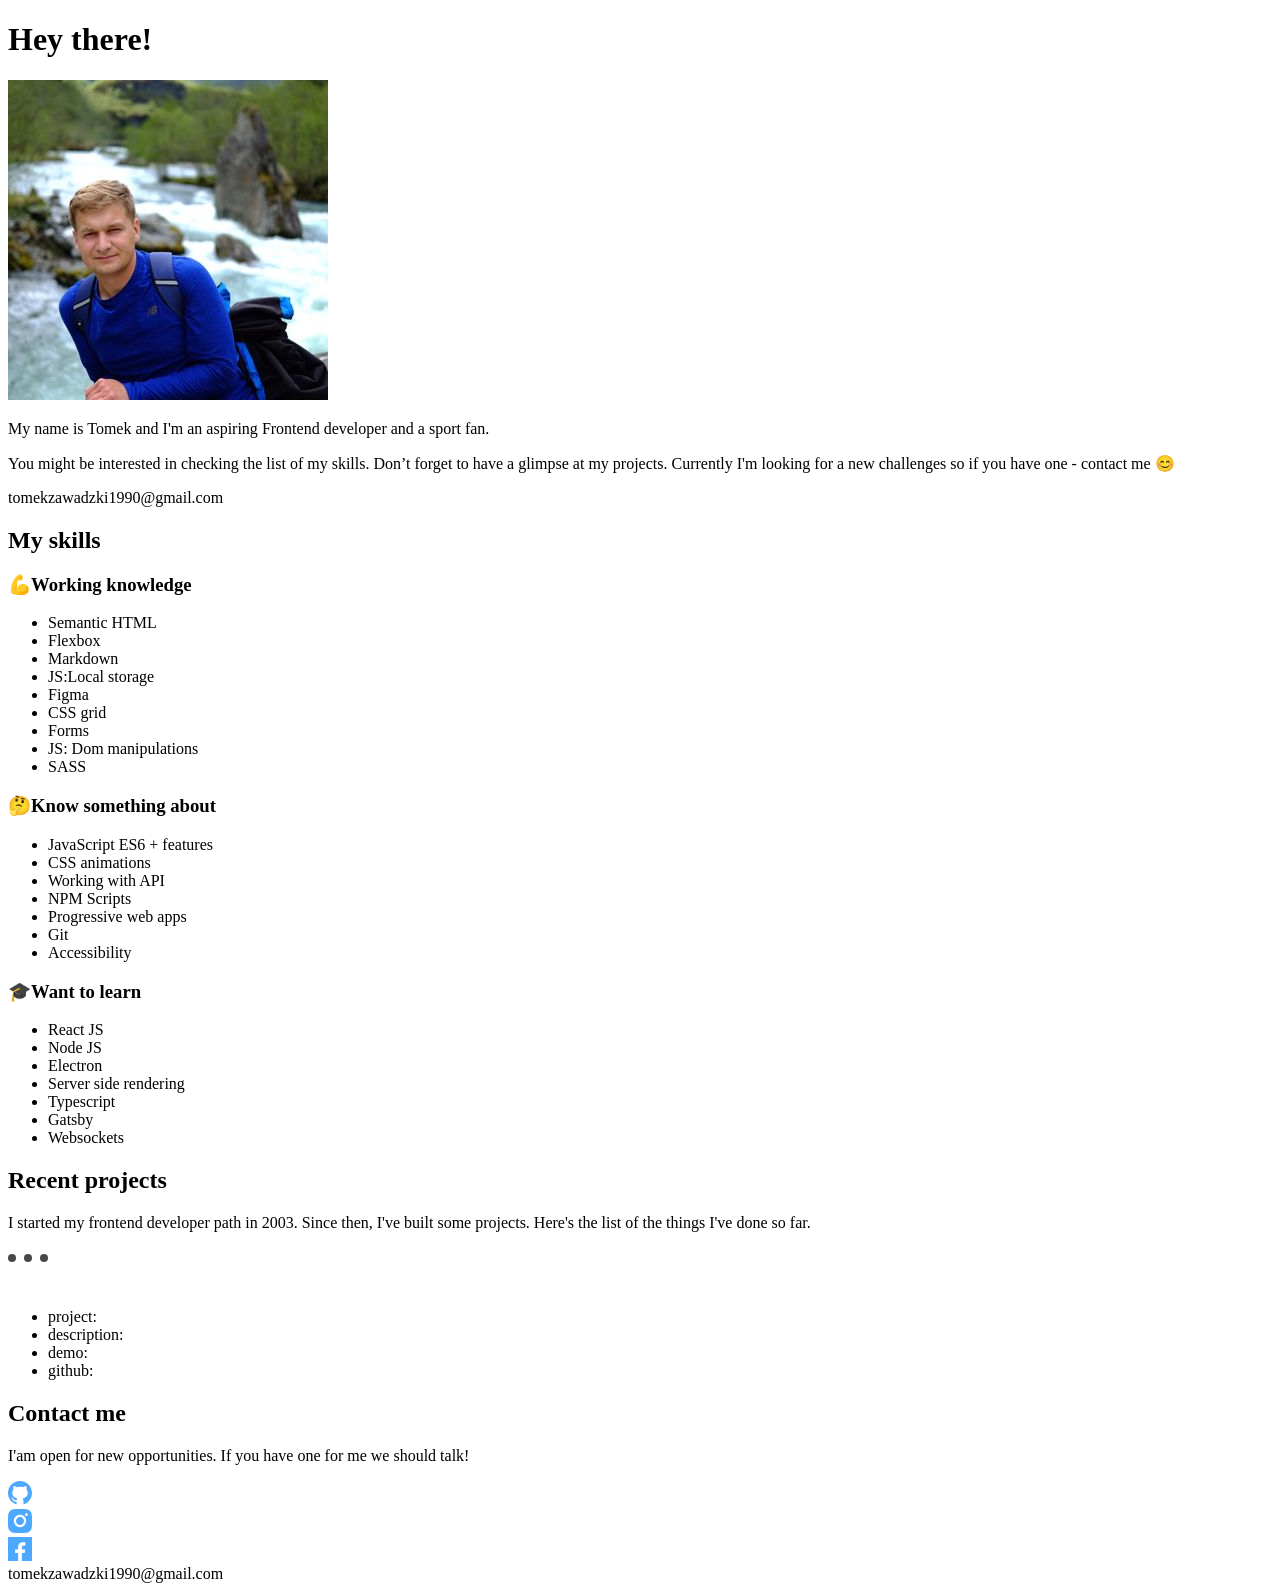
==== src/pages/index.html @ a229e6a1 "refill section with opengraf" ====
<!DOCTYPE html>
<html lang="en">
  <head>
    <meta charset="UTF-8" />
    <meta name="viewport" content="width=device-width, initial-scale=1.0" />
    <title>Portfolio</title>
    <meta name="description" content="Your project description" />
    <!-- Title -->
    <meta property="og:title" content="My portfolio" />
    <!-- OPTIONAL description. 2-4 sentences. -->
    <meta property="og:description" content="Website with my projects" />
    <!-- full url with http(s) ie. https://maciejkorsan.github.io/my-repo/ -->
    <meta property="og:url" content="https:tomek-zawadzki.github.io" />
    <!-- full url to the image with http(s) ie. https://maciejkorsan.github.io/my-repo/assets/img/fb.png. Facebook suggests at least 1200 x 630. -->
    <meta
      property="og:image"
      content="https://maciejkorsan.com/wtf-gulp-starter/assets/img/cover.png"
    />

    <!-- uncomment the line below to enable PWA  -->
    <!-- <link rel="manifest" href="manifest.json" /> -->

    <link
      rel="apple-touch-icon"
      sizes="180x180"
      href="pwa/apple-icon-180.png"
    />
    <link
      rel="apple-touch-icon"
      sizes="167x167"
      href="pwa/apple-icon-167.png"
    />
    <link
      rel="apple-touch-icon"
      sizes="152x152"
      href="pwa/apple-icon-152.png"
    />
    <link
      rel="apple-touch-icon"
      sizes="120x120"
      href="pwa/apple-icon-120.png"
    />

    <meta name="apple-mobile-web-app-capable" content="yes" />

    <link
      rel="apple-touch-startup-image"
      href="pwa/apple-splash-2048-2732.png"
      media="(device-width: 1024px) and (device-height: 1366px) and (-webkit-device-pixel-ratio: 2) and (orientation: portrait)"
    />
    <link
      rel="apple-touch-startup-image"
      href="pwa/apple-splash-2732-2048.png"
      media="(device-width: 1024px) and (device-height: 1366px) and (-webkit-device-pixel-ratio: 2) and (orientation: landscape)"
    />
    <link
      rel="apple-touch-startup-image"
      href="pwa/apple-splash-1668-2388.png"
      media="(device-width: 834px) and (device-height: 1194px) and (-webkit-device-pixel-ratio: 2) and (orientation: portrait)"
    />
    <link
      rel="apple-touch-startup-image"
      href="pwa/apple-splash-2388-1668.png"
      media="(device-width: 834px) and (device-height: 1194px) and (-webkit-device-pixel-ratio: 2) and (orientation: landscape)"
    />
    <link
      rel="apple-touch-startup-image"
      href="pwa/apple-splash-1668-2224.png"
      media="(device-width: 834px) and (device-height: 1112px) and (-webkit-device-pixel-ratio: 2) and (orientation: portrait)"
    />
    <link
      rel="apple-touch-startup-image"
      href="pwa/apple-splash-2224-1668.png"
      media="(device-width: 834px) and (device-height: 1112px) and (-webkit-device-pixel-ratio: 2) and (orientation: landscape)"
    />
    <link
      rel="apple-touch-startup-image"
      href="pwa/apple-splash-1536-2048.png"
      media="(device-width: 768px) and (device-height: 1024px) and (-webkit-device-pixel-ratio: 2) and (orientation: portrait)"
    />
    <link
      rel="apple-touch-startup-image"
      href="pwa/apple-splash-2048-1536.png"
      media="(device-width: 768px) and (device-height: 1024px) and (-webkit-device-pixel-ratio: 2) and (orientation: landscape)"
    />
    <link
      rel="apple-touch-startup-image"
      href="pwa/apple-splash-1242-2688.png"
      media="(device-width: 414px) and (device-height: 896px) and (-webkit-device-pixel-ratio: 3) and (orientation: portrait)"
    />
    <link
      rel="apple-touch-startup-image"
      href="pwa/apple-splash-2688-1242.png"
      media="(device-width: 414px) and (device-height: 896px) and (-webkit-device-pixel-ratio: 3) and (orientation: landscape)"
    />
    <link
      rel="apple-touch-startup-image"
      href="pwa/apple-splash-1125-2436.png"
      media="(device-width: 375px) and (device-height: 812px) and (-webkit-device-pixel-ratio: 3) and (orientation: portrait)"
    />
    <link
      rel="apple-touch-startup-image"
      href="pwa/apple-splash-2436-1125.png"
      media="(device-width: 375px) and (device-height: 812px) and (-webkit-device-pixel-ratio: 3) and (orientation: landscape)"
    />
    <link
      rel="apple-touch-startup-image"
      href="pwa/apple-splash-828-1792.png"
      media="(device-width: 414px) and (device-height: 896px) and (-webkit-device-pixel-ratio: 2) and (orientation: portrait)"
    />
    <link
      rel="apple-touch-startup-image"
      href="pwa/apple-splash-1792-828.png"
      media="(device-width: 414px) and (device-height: 896px) and (-webkit-device-pixel-ratio: 2) and (orientation: landscape)"
    />
    <link
      rel="apple-touch-startup-image"
      href="pwa/apple-splash-1242-2208.png"
      media="(device-width: 414px) and (device-height: 736px) and (-webkit-device-pixel-ratio: 3) and (orientation: portrait)"
    />
    <link
      rel="apple-touch-startup-image"
      href="pwa/apple-splash-2208-1242.png"
      media="(device-width: 414px) and (device-height: 736px) and (-webkit-device-pixel-ratio: 3) and (orientation: landscape)"
    />
    <link
      rel="apple-touch-startup-image"
      href="pwa/apple-splash-750-1334.png"
      media="(device-width: 375px) and (device-height: 667px) and (-webkit-device-pixel-ratio: 2) and (orientation: portrait)"
    />
    <link
      rel="apple-touch-startup-image"
      href="pwa/apple-splash-1334-750.png"
      media="(device-width: 375px) and (device-height: 667px) and (-webkit-device-pixel-ratio: 2) and (orientation: landscape)"
    />
    <link
      rel="apple-touch-startup-image"
      href="pwa/apple-splash-640-1136.png"
      media="(device-width: 320px) and (device-height: 568px) and (-webkit-device-pixel-ratio: 2) and (orientation: portrait)"
    />
    <link
      rel="apple-touch-startup-image"
      href="pwa/apple-splash-1136-640.png"
      media="(device-width: 320px) and (device-height: 568px) and (-webkit-device-pixel-ratio: 2) and (orientation: landscape)"
    />
  </head>
  <body>
    <header class="header">
      <h1 class="header__greet">
        Hey there! <span class="header__greet--hand"></span>
      </h1>
      <img class="header__photo" src="/src/assets/img/tomek.jpeg" alt="Tomasz Zawadzki - moje zdjęcie">
      <div class="div-header">
        <p class="header__description">
          My name is Tomek and I'm an aspiring
          <span class="header__description--span">Frontend developer</span> and a sport fan.
        </p>
        <p class="header__info">
          You might be interested in checking the list of <span class="header__info--span">my skills.</span> Don’t
          forget to have a glimpse at <span class="header__info--span">my projects.</span> Currently I'm looking for a
          new challenges so if you have one - <span class="header__info--span"`>contact me</span> 😊
        </p>
      </div>
      <mailto class="header__mail">tomekzawadzki1990@gmail.com</mailto>
    </header>
    <main>
      <section class="skills">
        <h2 class="skills__title">My skills</h2>
        <h3 class="know"><span class="know__emoij">💪</span>Working knowledge</h3>
        <ul class="know__list">
          <li class="know__list--element basic">Semantic HTML</li>
          <li class="know__list--element basic">Flexbox</li>
          <li class="know__list--element basic">Markdown</li>
          <li class="know__list--element basic">JS:Local storage</li>
          <li class="know__list--element basic">Figma</li>
          <li class="know__list--element basic">CSS grid</li>
          <li class="know__list--element basic">Forms</li>
          <li class="know__list--element basic">JS: Dom manipulations</li>
          <li class="know__list--element basic">SASS</li>
        </ul>
        <h3 class="know"><span class="know__emoij">🤔</span>Know something about</h3>
        <ul class="know__list">
          <li class="know__list--element learn">JavaScript ES6 + features</li>
          <li class="know__list--element learn"> CSS animations</li>
          <li class="know__list--element learn">Working with API</li>
          <li class="know__list--element learn">NPM Scripts</li>
          <li class="know__list--element learn">Progressive web apps</li>
          <li class="know__list--element learn">Git</li>
          <li class="know__list--element learn">Accessibility</li>
        </ul>
        <h3 class="know"><span class="know__emoij">🎓</span>Want to learn</h3>
        <ul class="know__list list-bottom">
          <li class="know__list--element future">React JS</li>
          <li class="know__list--element future">Node JS</li>
          <li class="know__list--element future">Electron</li>
          <li class="know__list--element future">Server side rendering</li>
          <li class="know__list--element future">Typescript</li>
          <li class="know__list--element future">Gatsby</li>
          <li class="know__list--element future">Websockets</li>
        </ul>
      </section>
      <section class="projects">
        <h2 class="projects__header">Recent projects</h2>
        <p class="projects__info">
          I started my frontend developer path in 2003. Since then, I've built
          some projects. Here's the list of the things I've done so far.
        </p>
        <div class="window">
          <div class="window__dots">
          <img class="window__dots--element" src="/src/assets/img/circles_top.svg">
          </div>
          <img class="window__img" alt="Github logo" src="/src/assets/img/Vector.png">
          <ul class="window__list">
            <li class="window__list--element">project:</li>
            <li class="window__list--element">description:</li>
            <li class="window__list--element">demo:</li>
            <li class="window__list--element">github:</li>
          </ul>
          

        </div>
      </section>
      <footer class="contact">
        <h2 class="contact__header">Contact me</h2>
        <p class="contact__text">
          I'am open for new opportunities. If you have one for me we should talk!</p>

        </p>
        <div class="contact__social-media">
         <div class="logo"><img class="contact__social-media--logo github" alt="Github logo" src="/src/assets/img/Github_icon.svg"></div>
         <div class="logo"><img class="contact__social-media--logo insta" alt="Instagram logo" src="/src/assets/img/Instagram_icon.svg"></div>
         <div class="logo"><img class="contact__social-media--logo fb" alt="Facebook logo" src="/src/assets/img/FB.svg"></div>
        </div>
        <mailto class="contact__mail">tomekzawadzki1990@gmail.com</mailto>

      </footer>
    </main>
  </body>
</html>
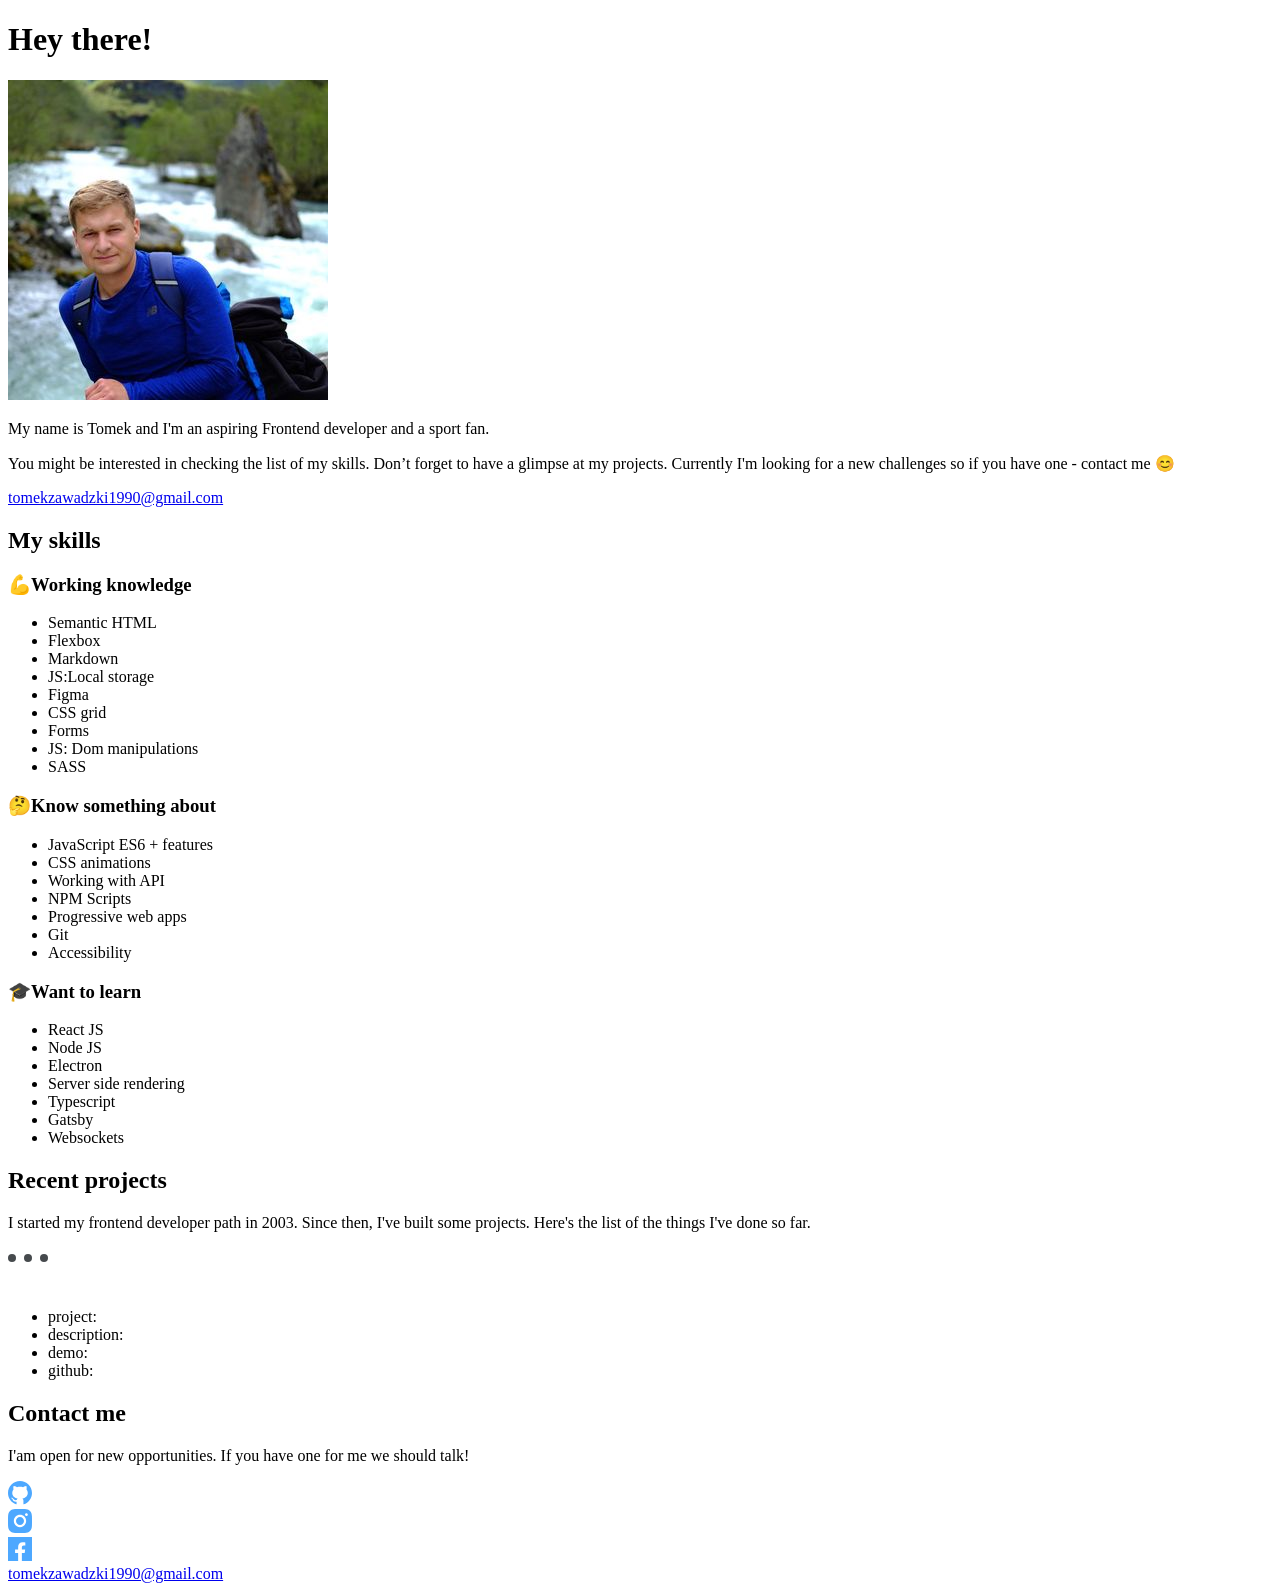
==== commit 038d9df0: "download information about my repozitories from github API and add it to html" ====
--- a/src/pages/index.html
+++ b/src/pages/index.html
@@ -10,7 +10,7 @@
     <!-- OPTIONAL description. 2-4 sentences. -->
     <meta property="og:description" content="Website with my projects" />
     <!-- full url with http(s) ie. https://maciejkorsan.github.io/my-repo/ -->
-    <meta property="og:url" content="https:tomek-zawadzki.github.io" />
+    <meta property="og:url" content="https://tomek-zawadzki.github.io" />
     <!-- full url to the image with http(s) ie. https://maciejkorsan.github.io/my-repo/assets/img/fb.png. Facebook suggests at least 1200 x 630. -->
     <meta
       property="og:image"
@@ -161,7 +161,7 @@
           new challenges so if you have one - <span class="header__info--span"`>contact me</span> 😊
         </p>
       </div>
-      <mailto class="header__mail">tomekzawadzki1990@gmail.com</mailto>
+      <a href="mailto:tomekzawadzki1990@gmail.com" class="header__mail">tomekzawadzki1990@gmail.com</a>
     </header>
     <main>
       <section class="skills">
@@ -205,7 +205,7 @@
           I started my frontend developer path in 2003. Since then, I've built
           some projects. Here's the list of the things I've done so far.
         </p>
-        <div class="window">
+        <div class="window window--js">
           <div class="window__dots">
           <img class="window__dots--element" src="/src/assets/img/circles_top.svg">
           </div>
@@ -231,7 +231,7 @@
          <div class="logo"><img class="contact__social-media--logo insta" alt="Instagram logo" src="/src/assets/img/Instagram_icon.svg"></div>
          <div class="logo"><img class="contact__social-media--logo fb" alt="Facebook logo" src="/src/assets/img/FB.svg"></div>
         </div>
-        <mailto class="contact__mail">tomekzawadzki1990@gmail.com</mailto>
+        <a href="mailto:tomekzawadzki1990@gmail.com" class="contact__mail">tomekzawadzki1990@gmail.com</a>
 
       </footer>
     </main>
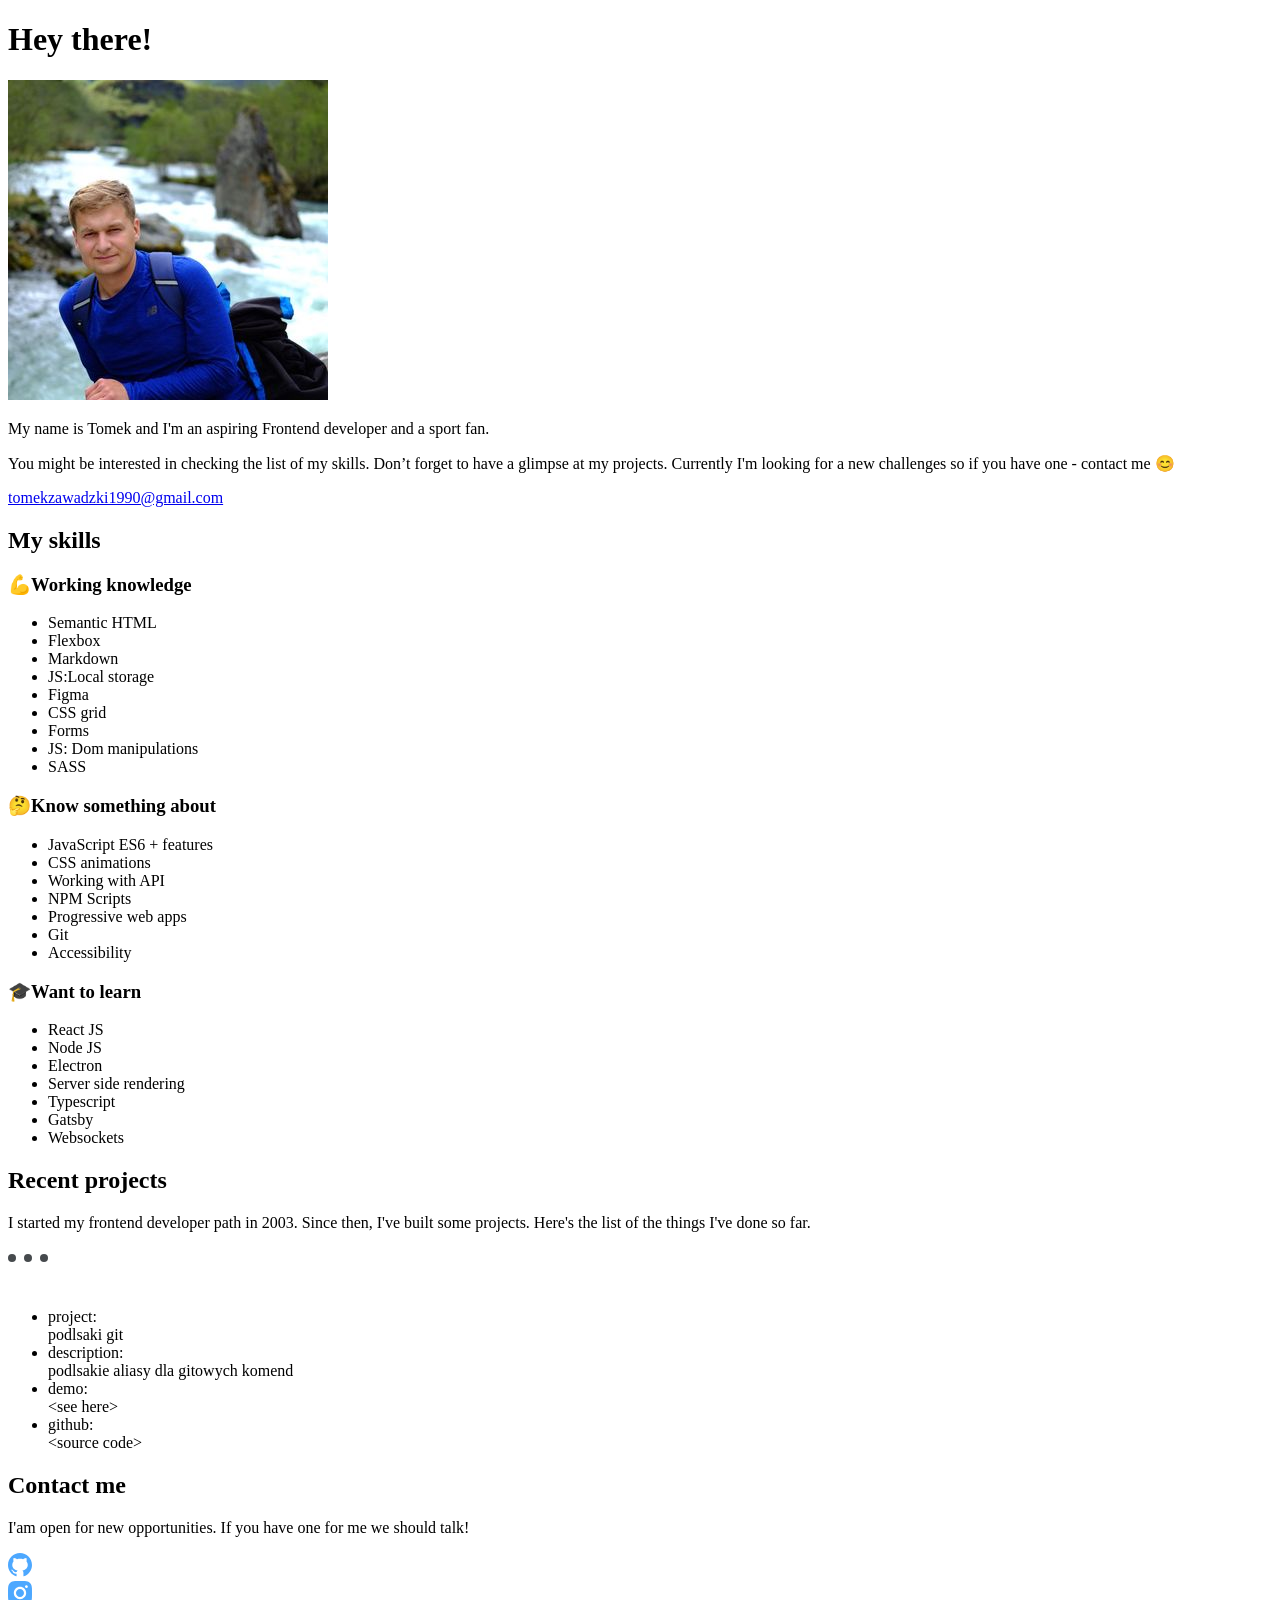
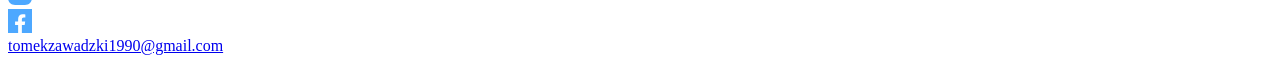
==== commit 6a88c735: "almost completed style and content for mobile" ====
--- a/src/pages/index.html
+++ b/src/pages/index.html
@@ -211,11 +211,22 @@
           </div>
           <img class="window__img" alt="Github logo" src="/src/assets/img/Vector.png">
           <ul class="window__list">
-            <li class="window__list--element">project:</li>
-            <li class="window__list--element">description:</li>
-            <li class="window__list--element">demo:</li>
-            <li class="window__list--element">github:</li>
+            <div class="window__list--position">
+            <div class="window__discription one">
+            <li class="window__list--element">project: </li><span class="span span-project"> podlsaki git</span>
+            </div>
+            <div class="window__discription two">
+            <li class="window__list--element">description: </li><span class="span span-discription"> podlsakie aliasy dla gitowych komend</span>
+            </div>
+            <div class="window__discription one">
+            <li class="window__list--element">demo: </li><span class="span span-link"> &lt;<span class="span-link-underline">see here</span>&gt;</span>
+            </div>
+            <div class="window__discription">
+            <li class="window__list--element">github: </li><span class="span span-link"> &lt;<span class="span-link-underline">source code</span>&gt;</span>
+            </div>
+            </div>
           </ul>
+
           
 
         </div>
@@ -231,8 +242,9 @@
          <div class="logo"><img class="contact__social-media--logo insta" alt="Instagram logo" src="/src/assets/img/Instagram_icon.svg"></div>
          <div class="logo"><img class="contact__social-media--logo fb" alt="Facebook logo" src="/src/assets/img/FB.svg"></div>
         </div>
-        <a href="mailto:tomekzawadzki1990@gmail.com" class="contact__mail">tomekzawadzki1990@gmail.com</a>
-
+        <div class="contact__container">
+        <a href="mailto:tomekzawadzki1990@gmail.com" class="contact__container--mail">tomekzawadzki1990@gmail.com</a>
+        </div>
       </footer>
     </main>
   </body>
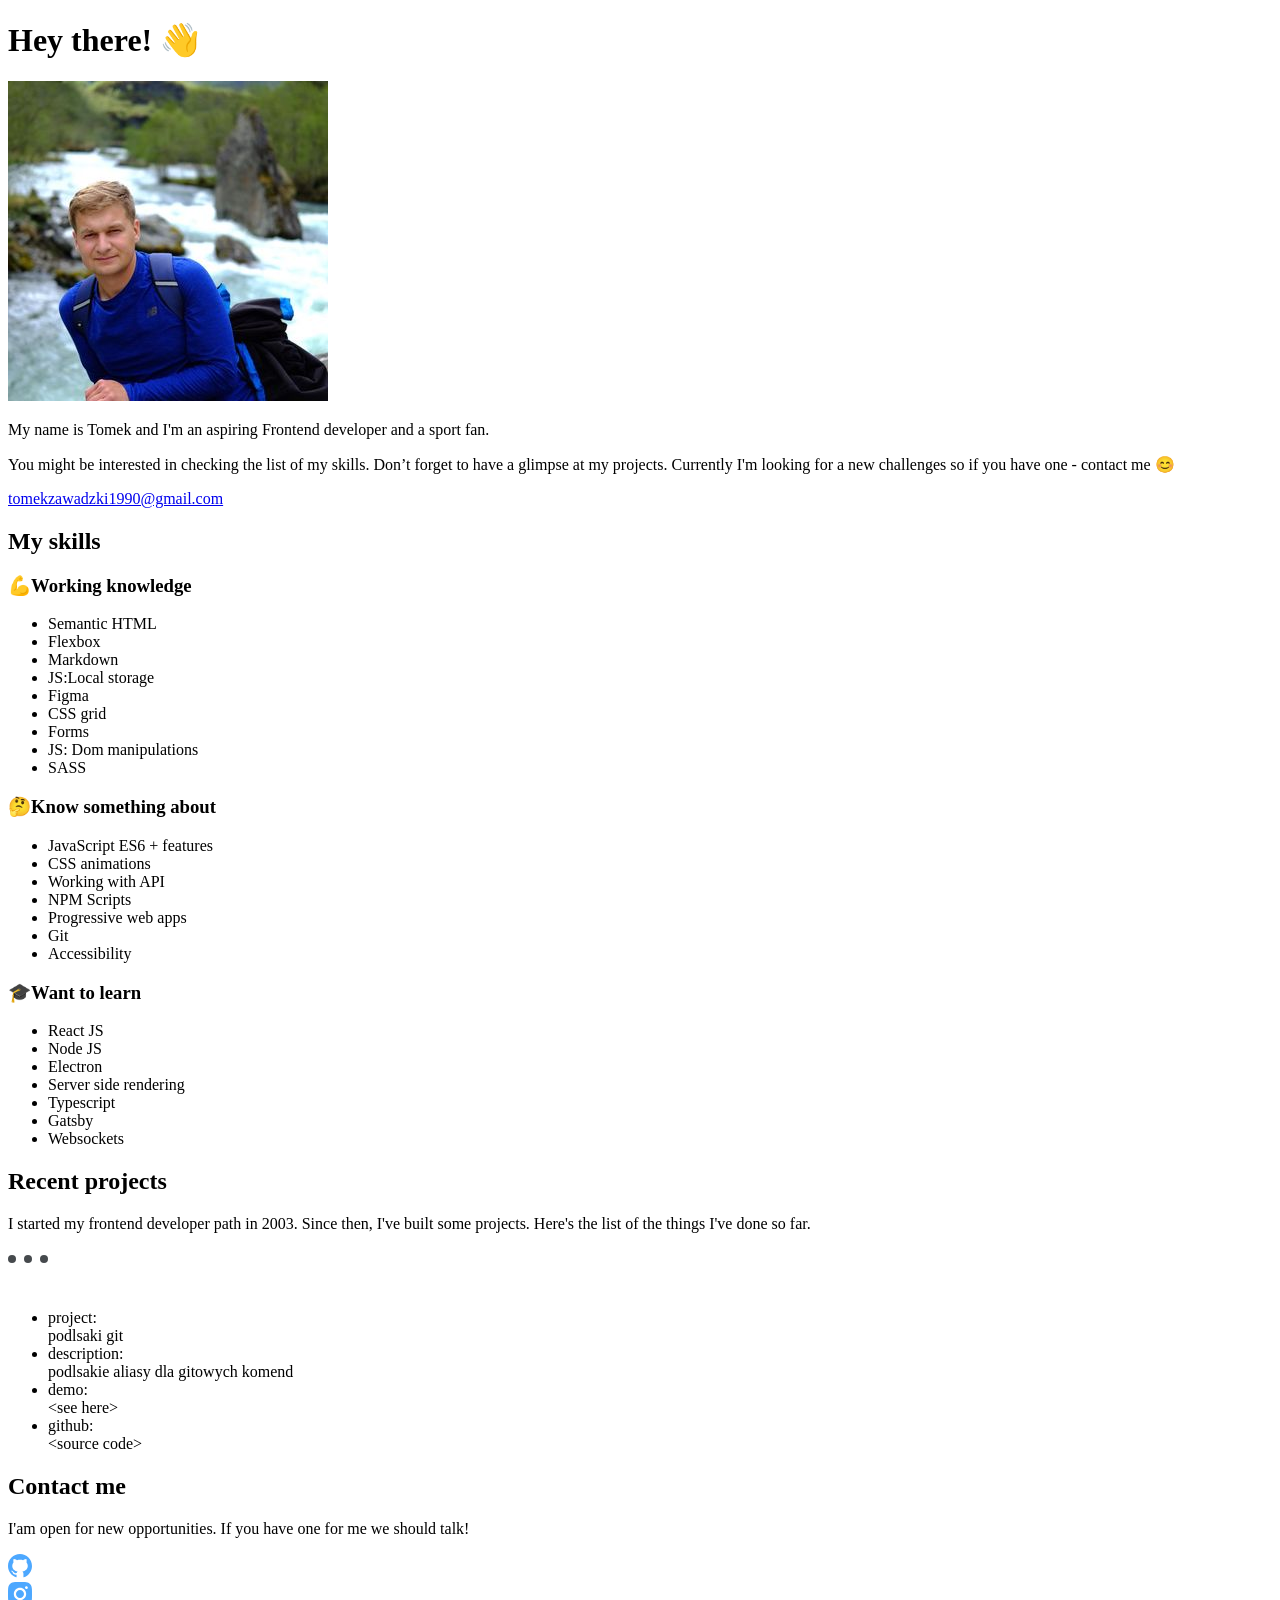
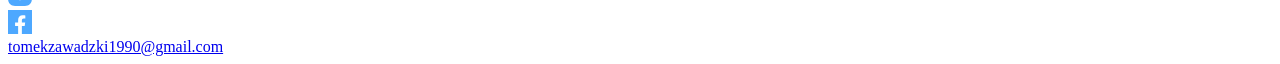
==== commit 99f2cc04: "styles for header section for desktop" ====
--- a/src/pages/index.html
+++ b/src/pages/index.html
@@ -5,13 +5,9 @@
     <meta name="viewport" content="width=device-width, initial-scale=1.0" />
     <title>Portfolio</title>
     <meta name="description" content="Your project description" />
-    <!-- Title -->
     <meta property="og:title" content="My portfolio" />
-    <!-- OPTIONAL description. 2-4 sentences. -->
     <meta property="og:description" content="Website with my projects" />
-    <!-- full url with http(s) ie. https://maciejkorsan.github.io/my-repo/ -->
     <meta property="og:url" content="https://tomek-zawadzki.github.io" />
-    <!-- full url to the image with http(s) ie. https://maciejkorsan.github.io/my-repo/assets/img/fb.png. Facebook suggests at least 1200 x 630. -->
     <meta
       property="og:image"
       content="https://maciejkorsan.com/wtf-gulp-starter/assets/img/cover.png"
@@ -19,154 +15,50 @@
 
     <!-- uncomment the line below to enable PWA  -->
     <!-- <link rel="manifest" href="manifest.json" /> -->
-
+    <link rel="preconnect" href="https://fonts.googleapis.com" />
+    <link rel="preconnect" href="https://fonts.gstatic.com" crossorigin />
     <link
-      rel="apple-touch-icon"
-      sizes="180x180"
-      href="pwa/apple-icon-180.png"
-    />
-    <link
-      rel="apple-touch-icon"
-      sizes="167x167"
-      href="pwa/apple-icon-167.png"
-    />
-    <link
-      rel="apple-touch-icon"
-      sizes="152x152"
-      href="pwa/apple-icon-152.png"
-    />
-    <link
-      rel="apple-touch-icon"
-      sizes="120x120"
-      href="pwa/apple-icon-120.png"
-    />
-
-    <meta name="apple-mobile-web-app-capable" content="yes" />
-
-    <link
-      rel="apple-touch-startup-image"
-      href="pwa/apple-splash-2048-2732.png"
-      media="(device-width: 1024px) and (device-height: 1366px) and (-webkit-device-pixel-ratio: 2) and (orientation: portrait)"
-    />
-    <link
-      rel="apple-touch-startup-image"
-      href="pwa/apple-splash-2732-2048.png"
-      media="(device-width: 1024px) and (device-height: 1366px) and (-webkit-device-pixel-ratio: 2) and (orientation: landscape)"
-    />
-    <link
-      rel="apple-touch-startup-image"
-      href="pwa/apple-splash-1668-2388.png"
-      media="(device-width: 834px) and (device-height: 1194px) and (-webkit-device-pixel-ratio: 2) and (orientation: portrait)"
-    />
-    <link
-      rel="apple-touch-startup-image"
-      href="pwa/apple-splash-2388-1668.png"
-      media="(device-width: 834px) and (device-height: 1194px) and (-webkit-device-pixel-ratio: 2) and (orientation: landscape)"
-    />
-    <link
-      rel="apple-touch-startup-image"
-      href="pwa/apple-splash-1668-2224.png"
-      media="(device-width: 834px) and (device-height: 1112px) and (-webkit-device-pixel-ratio: 2) and (orientation: portrait)"
-    />
-    <link
-      rel="apple-touch-startup-image"
-      href="pwa/apple-splash-2224-1668.png"
-      media="(device-width: 834px) and (device-height: 1112px) and (-webkit-device-pixel-ratio: 2) and (orientation: landscape)"
-    />
-    <link
-      rel="apple-touch-startup-image"
-      href="pwa/apple-splash-1536-2048.png"
-      media="(device-width: 768px) and (device-height: 1024px) and (-webkit-device-pixel-ratio: 2) and (orientation: portrait)"
-    />
-    <link
-      rel="apple-touch-startup-image"
-      href="pwa/apple-splash-2048-1536.png"
-      media="(device-width: 768px) and (device-height: 1024px) and (-webkit-device-pixel-ratio: 2) and (orientation: landscape)"
-    />
-    <link
-      rel="apple-touch-startup-image"
-      href="pwa/apple-splash-1242-2688.png"
-      media="(device-width: 414px) and (device-height: 896px) and (-webkit-device-pixel-ratio: 3) and (orientation: portrait)"
-    />
-    <link
-      rel="apple-touch-startup-image"
-      href="pwa/apple-splash-2688-1242.png"
-      media="(device-width: 414px) and (device-height: 896px) and (-webkit-device-pixel-ratio: 3) and (orientation: landscape)"
-    />
-    <link
-      rel="apple-touch-startup-image"
-      href="pwa/apple-splash-1125-2436.png"
-      media="(device-width: 375px) and (device-height: 812px) and (-webkit-device-pixel-ratio: 3) and (orientation: portrait)"
-    />
-    <link
-      rel="apple-touch-startup-image"
-      href="pwa/apple-splash-2436-1125.png"
-      media="(device-width: 375px) and (device-height: 812px) and (-webkit-device-pixel-ratio: 3) and (orientation: landscape)"
-    />
-    <link
-      rel="apple-touch-startup-image"
-      href="pwa/apple-splash-828-1792.png"
-      media="(device-width: 414px) and (device-height: 896px) and (-webkit-device-pixel-ratio: 2) and (orientation: portrait)"
-    />
-    <link
-      rel="apple-touch-startup-image"
-      href="pwa/apple-splash-1792-828.png"
-      media="(device-width: 414px) and (device-height: 896px) and (-webkit-device-pixel-ratio: 2) and (orientation: landscape)"
-    />
-    <link
-      rel="apple-touch-startup-image"
-      href="pwa/apple-splash-1242-2208.png"
-      media="(device-width: 414px) and (device-height: 736px) and (-webkit-device-pixel-ratio: 3) and (orientation: portrait)"
-    />
-    <link
-      rel="apple-touch-startup-image"
-      href="pwa/apple-splash-2208-1242.png"
-      media="(device-width: 414px) and (device-height: 736px) and (-webkit-device-pixel-ratio: 3) and (orientation: landscape)"
-    />
-    <link
-      rel="apple-touch-startup-image"
-      href="pwa/apple-splash-750-1334.png"
-      media="(device-width: 375px) and (device-height: 667px) and (-webkit-device-pixel-ratio: 2) and (orientation: portrait)"
-    />
-    <link
-      rel="apple-touch-startup-image"
-      href="pwa/apple-splash-1334-750.png"
-      media="(device-width: 375px) and (device-height: 667px) and (-webkit-device-pixel-ratio: 2) and (orientation: landscape)"
-    />
-    <link
-      rel="apple-touch-startup-image"
-      href="pwa/apple-splash-640-1136.png"
-      media="(device-width: 320px) and (device-height: 568px) and (-webkit-device-pixel-ratio: 2) and (orientation: portrait)"
-    />
-    <link
-      rel="apple-touch-startup-image"
-      href="pwa/apple-splash-1136-640.png"
-      media="(device-width: 320px) and (device-height: 568px) and (-webkit-device-pixel-ratio: 2) and (orientation: landscape)"
+      href="https://fonts.googleapis.com/css2?family=Nunito:wght@200;300;400;500;700&display=swap"
+      rel="stylesheet"
     />
   </head>
   <body>
     <header class="header">
       <h1 class="header__greet">
-        Hey there! <span class="header__greet--hand"></span>
+        Hey there! <span class="header__greet--hand">👋</span>
       </h1>
-      <img class="header__photo" src="/src/assets/img/tomek.jpeg" alt="Tomasz Zawadzki - moje zdjęcie">
+      <img
+        class="header__photo"
+        src="/src/assets/img/tomek.jpeg"
+        alt="Tomasz Zawadzki - moje zdjęcie"
+      />
       <div class="div-header">
-        <p class="header__description">
-          My name is Tomek and I'm an aspiring
-          <span class="header__description--span">Frontend developer</span> and a sport fan.
-        </p>
-        <p class="header__info">
-          You might be interested in checking the list of <span class="header__info--span">my skills.</span> Don’t
-          forget to have a glimpse at <span class="header__info--span">my projects.</span> Currently I'm looking for a
-          new challenges so if you have one - <span class="header__info--span"`>contact me</span> 😊
-        </p>
+        <div class="div-header-position">
+          <p class="header__description">
+            My name is Tomek and I'm an aspiring
+            <span class="header__description--span">Frontend developer</span>
+            and a sport fan.
+          </p>
+          <p class="header__info">
+            You might be interested in checking the list of
+            <span class="header__info--span">my skills.</span> Don’t forget to
+            have a glimpse at
+            <span class="header__info--span">my projects.</span> Currently I'm
+            looking for a new challenges so if you have one -
+            <span class="header__info--span" `>contact me</span> 😊
+          </p>
+        </div>
       </div>
-      <a href="mailto:tomekzawadzki1990@gmail.com" class="header__mail">tomekzawadzki1990@gmail.com</a>
+      <a href="mailto:tomekzawadzki1990@gmail.com" class="header__mail"
+        >tomekzawadzki1990@gmail.com</a
+      >
     </header>
     <main>
       <section class="skills">
         <h2 class="skills__title">My skills</h2>
-        <h3 class="know"><span class="know__emoij">💪</span>Working knowledge</h3>
+        <h3 class="know">
+          <span class="know__emoij">💪</span>Working knowledge
+        </h3>
         <ul class="know__list">
           <li class="know__list--element basic">Semantic HTML</li>
           <li class="know__list--element basic">Flexbox</li>
@@ -178,10 +70,12 @@
           <li class="know__list--element basic">JS: Dom manipulations</li>
           <li class="know__list--element basic">SASS</li>
         </ul>
-        <h3 class="know"><span class="know__emoij">🤔</span>Know something about</h3>
+        <h3 class="know">
+          <span class="know__emoij">🤔</span>Know something about
+        </h3>
         <ul class="know__list">
           <li class="know__list--element learn">JavaScript ES6 + features</li>
-          <li class="know__list--element learn"> CSS animations</li>
+          <li class="know__list--element learn">CSS animations</li>
           <li class="know__list--element learn">Working with API</li>
           <li class="know__list--element learn">NPM Scripts</li>
           <li class="know__list--element learn">Progressive web apps</li>
@@ -207,43 +101,81 @@
         </p>
         <div class="window window--js">
           <div class="window__dots">
-          <img class="window__dots--element" src="/src/assets/img/circles_top.svg">
+            <img
+              class="window__dots--element"
+              src="/src/assets/img/circles_top.svg"
+            />
           </div>
-          <img class="window__img" alt="Github logo" src="/src/assets/img/Vector.png">
+          <img
+            class="window__img"
+            alt="Github logo"
+            src="/src/assets/img/Vector.png"
+          />
           <ul class="window__list">
             <div class="window__list--position">
-            <div class="window__discription one">
-            <li class="window__list--element">project: </li><span class="span span-project"> podlsaki git</span>
-            </div>
-            <div class="window__discription two">
-            <li class="window__list--element">description: </li><span class="span span-discription"> podlsakie aliasy dla gitowych komend</span>
-            </div>
-            <div class="window__discription one">
-            <li class="window__list--element">demo: </li><span class="span span-link"> &lt;<span class="span-link-underline">see here</span>&gt;</span>
-            </div>
-            <div class="window__discription">
-            <li class="window__list--element">github: </li><span class="span span-link"> &lt;<span class="span-link-underline">source code</span>&gt;</span>
-            </div>
+              <div class="window__discription one">
+                <li class="window__list--element">project:</li>
+                <span class="span span-project"> podlsaki git</span>
+              </div>
+              <div class="window__discription two">
+                <li class="window__list--element">description:</li>
+                <span class="span span-discription">
+                  podlsakie aliasy dla gitowych komend</span
+                >
+              </div>
+              <div class="window__discription one">
+                <li class="window__list--element">demo:</li>
+                <span class="span span-link">
+                  &lt;<span class="span-link-underline">see here</span
+                  >&gt;</span
+                >
+              </div>
+              <div class="window__discription">
+                <li class="window__list--element">github:</li>
+                <span class="span span-link">
+                  &lt;<span class="span-link-underline">source code</span
+                  >&gt;</span
+                >
+              </div>
             </div>
           </ul>
-
-          
-
         </div>
       </section>
       <footer class="contact">
         <h2 class="contact__header">Contact me</h2>
         <p class="contact__text">
-          I'am open for new opportunities. If you have one for me we should talk!</p>
-
+          I'am open for new opportunities. If you have one for me we should
+          talk!
         </p>
         <div class="contact__social-media">
-         <div class="logo"><img class="contact__social-media--logo github" alt="Github logo" src="/src/assets/img/Github_icon.svg"></div>
-         <div class="logo"><img class="contact__social-media--logo insta" alt="Instagram logo" src="/src/assets/img/Instagram_icon.svg"></div>
-         <div class="logo"><img class="contact__social-media--logo fb" alt="Facebook logo" src="/src/assets/img/FB.svg"></div>
+          <div class="logo">
+            <img
+              class="contact__social-media--logo github"
+              alt="Github logo"
+              src="/src/assets/img/Github_icon.svg"
+            />
+          </div>
+          <div class="logo">
+            <img
+              class="contact__social-media--logo insta"
+              alt="Instagram logo"
+              src="/src/assets/img/Instagram_icon.svg"
+            />
+          </div>
+          <div class="logo">
+            <img
+              class="contact__social-media--logo fb"
+              alt="Facebook logo"
+              src="/src/assets/img/FB.svg"
+            />
+          </div>
         </div>
         <div class="contact__container">
-        <a href="mailto:tomekzawadzki1990@gmail.com" class="contact__container--mail">tomekzawadzki1990@gmail.com</a>
+          <a
+            href="mailto:tomekzawadzki1990@gmail.com"
+            class="contact__container--mail"
+            >tomekzawadzki1990@gmail.com</a
+          >
         </div>
       </footer>
     </main>
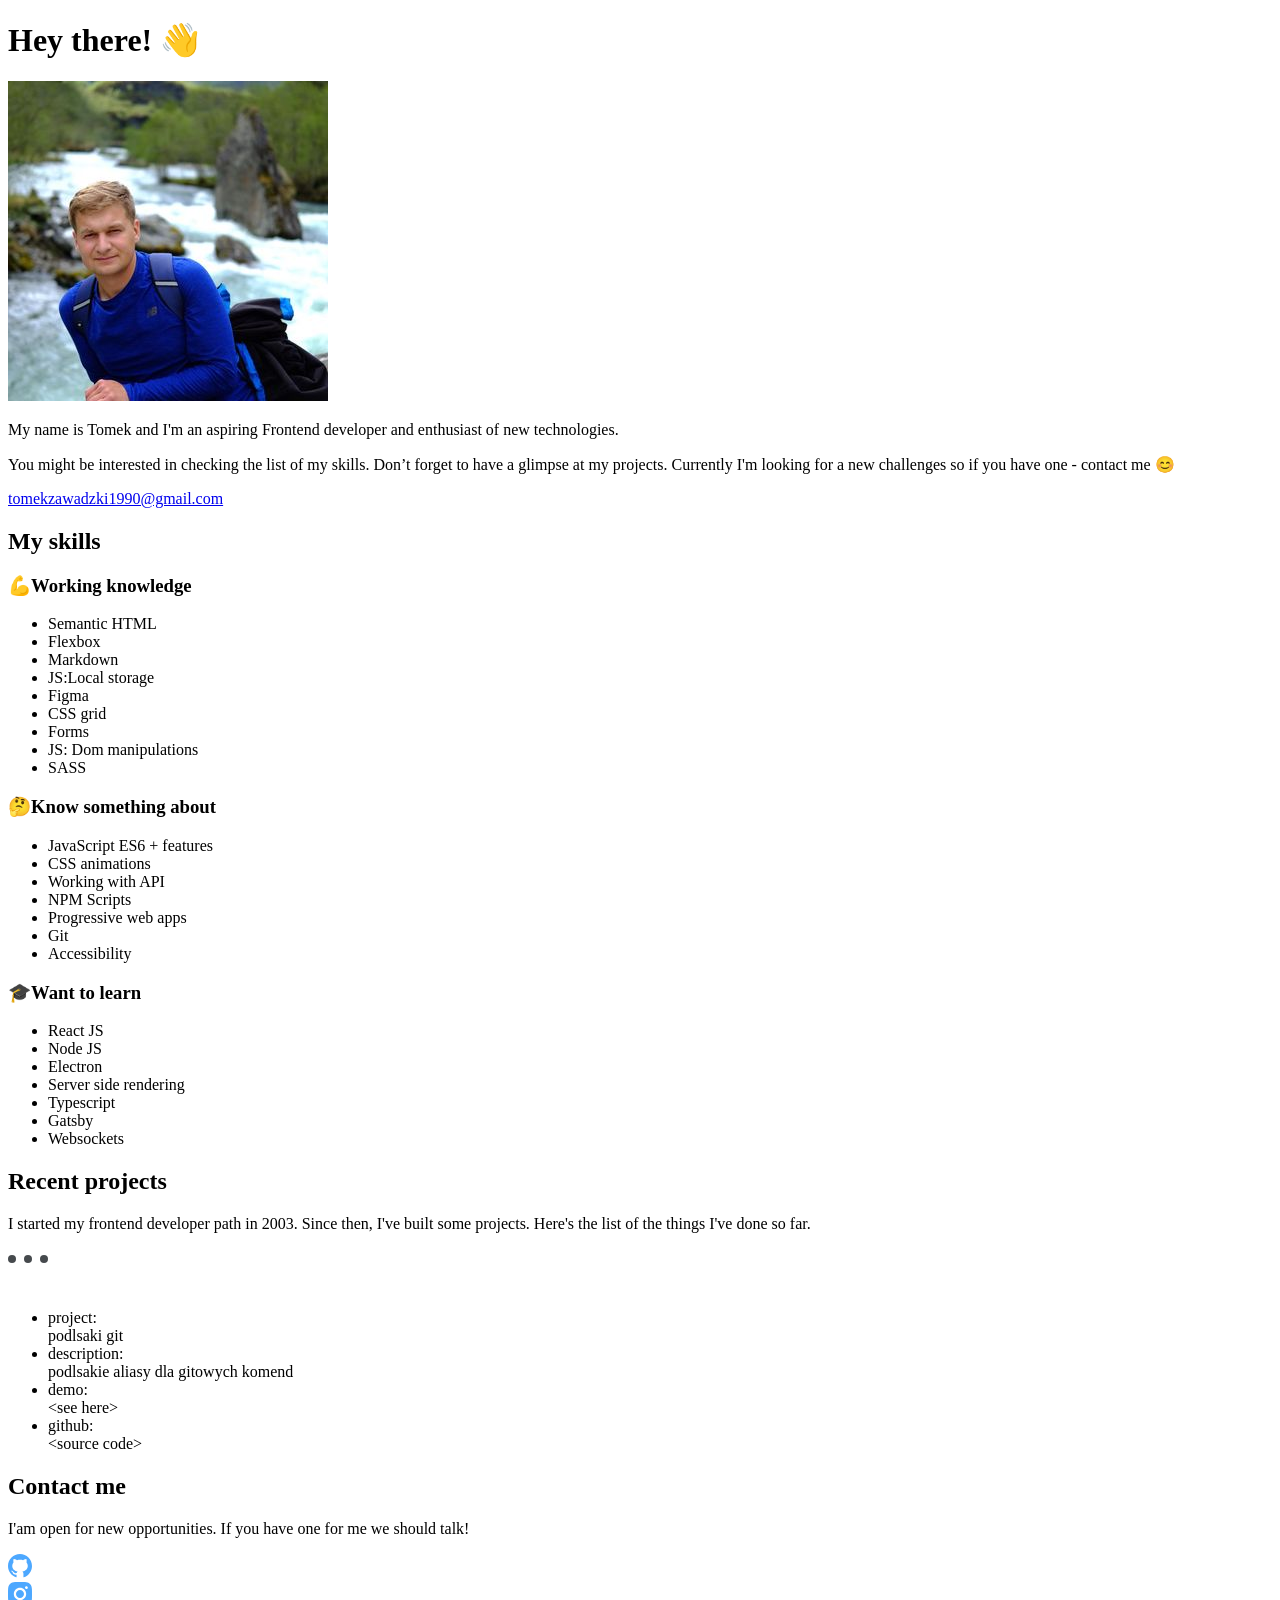
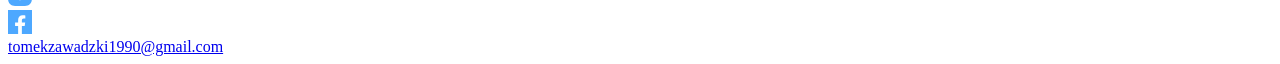
==== commit 711f1cd0: "styling skills section for desktop" ====
--- a/src/pages/index.html
+++ b/src/pages/index.html
@@ -37,7 +37,7 @@
           <p class="header__description">
             My name is Tomek and I'm an aspiring
             <span class="header__description--span">Frontend developer</span>
-            and a sport fan.
+            and enthusiast of new technologies.
           </p>
           <p class="header__info">
             You might be interested in checking the list of
@@ -56,42 +56,54 @@
     <main>
       <section class="skills">
         <h2 class="skills__title">My skills</h2>
-        <h3 class="know">
-          <span class="know__emoij">💪</span>Working knowledge
-        </h3>
-        <ul class="know__list">
-          <li class="know__list--element basic">Semantic HTML</li>
-          <li class="know__list--element basic">Flexbox</li>
-          <li class="know__list--element basic">Markdown</li>
-          <li class="know__list--element basic">JS:Local storage</li>
-          <li class="know__list--element basic">Figma</li>
-          <li class="know__list--element basic">CSS grid</li>
-          <li class="know__list--element basic">Forms</li>
-          <li class="know__list--element basic">JS: Dom manipulations</li>
-          <li class="know__list--element basic">SASS</li>
-        </ul>
-        <h3 class="know">
-          <span class="know__emoij">🤔</span>Know something about
-        </h3>
-        <ul class="know__list">
-          <li class="know__list--element learn">JavaScript ES6 + features</li>
-          <li class="know__list--element learn">CSS animations</li>
-          <li class="know__list--element learn">Working with API</li>
-          <li class="know__list--element learn">NPM Scripts</li>
-          <li class="know__list--element learn">Progressive web apps</li>
-          <li class="know__list--element learn">Git</li>
-          <li class="know__list--element learn">Accessibility</li>
-        </ul>
-        <h3 class="know"><span class="know__emoij">🎓</span>Want to learn</h3>
-        <ul class="know__list list-bottom">
-          <li class="know__list--element future">React JS</li>
-          <li class="know__list--element future">Node JS</li>
-          <li class="know__list--element future">Electron</li>
-          <li class="know__list--element future">Server side rendering</li>
-          <li class="know__list--element future">Typescript</li>
-          <li class="know__list--element future">Gatsby</li>
-          <li class="know__list--element future">Websockets</li>
-        </ul>
+        <div class="skills__content">
+          <div class="skills__content--element">
+            <h3 class="know">
+              <span class="know__emoij">💪</span>Working knowledge
+            </h3>
+            <ul class="know__list">
+              <li class="know__list--element basic">Semantic HTML</li>
+              <li class="know__list--element basic">Flexbox</li>
+              <li class="know__list--element basic">Markdown</li>
+              <li class="know__list--element basic">JS:Local storage</li>
+              <li class="know__list--element basic">Figma</li>
+              <li class="know__list--element basic">CSS grid</li>
+              <li class="know__list--element basic">Forms</li>
+              <li class="know__list--element basic">JS: Dom manipulations</li>
+              <li class="know__list--element basic">SASS</li>
+            </ul>
+          </div>
+          <div class="skills__content--element">
+            <h3 class="know">
+              <span class="know__emoij">🤔</span>Know something about
+            </h3>
+            <ul class="know__list">
+              <li class="know__list--element learn">
+                JavaScript ES6 + features
+              </li>
+              <li class="know__list--element learn">CSS animations</li>
+              <li class="know__list--element learn">Working with API</li>
+              <li class="know__list--element learn">NPM Scripts</li>
+              <li class="know__list--element learn">Progressive web apps</li>
+              <li class="know__list--element learn">Git</li>
+              <li class="know__list--element learn">Accessibility</li>
+            </ul>
+          </div>
+          <div class="skills__content--element">
+            <h3 class="know">
+              <span class="know__emoij">🎓</span>Want to learn
+            </h3>
+            <ul class="know__list list-bottom">
+              <li class="know__list--element future">React JS</li>
+              <li class="know__list--element future">Node JS</li>
+              <li class="know__list--element future">Electron</li>
+              <li class="know__list--element future">Server side rendering</li>
+              <li class="know__list--element future">Typescript</li>
+              <li class="know__list--element future">Gatsby</li>
+              <li class="know__list--element future">Websockets</li>
+            </ul>
+          </div>
+        </div>
       </section>
       <section class="projects">
         <h2 class="projects__header">Recent projects</h2>
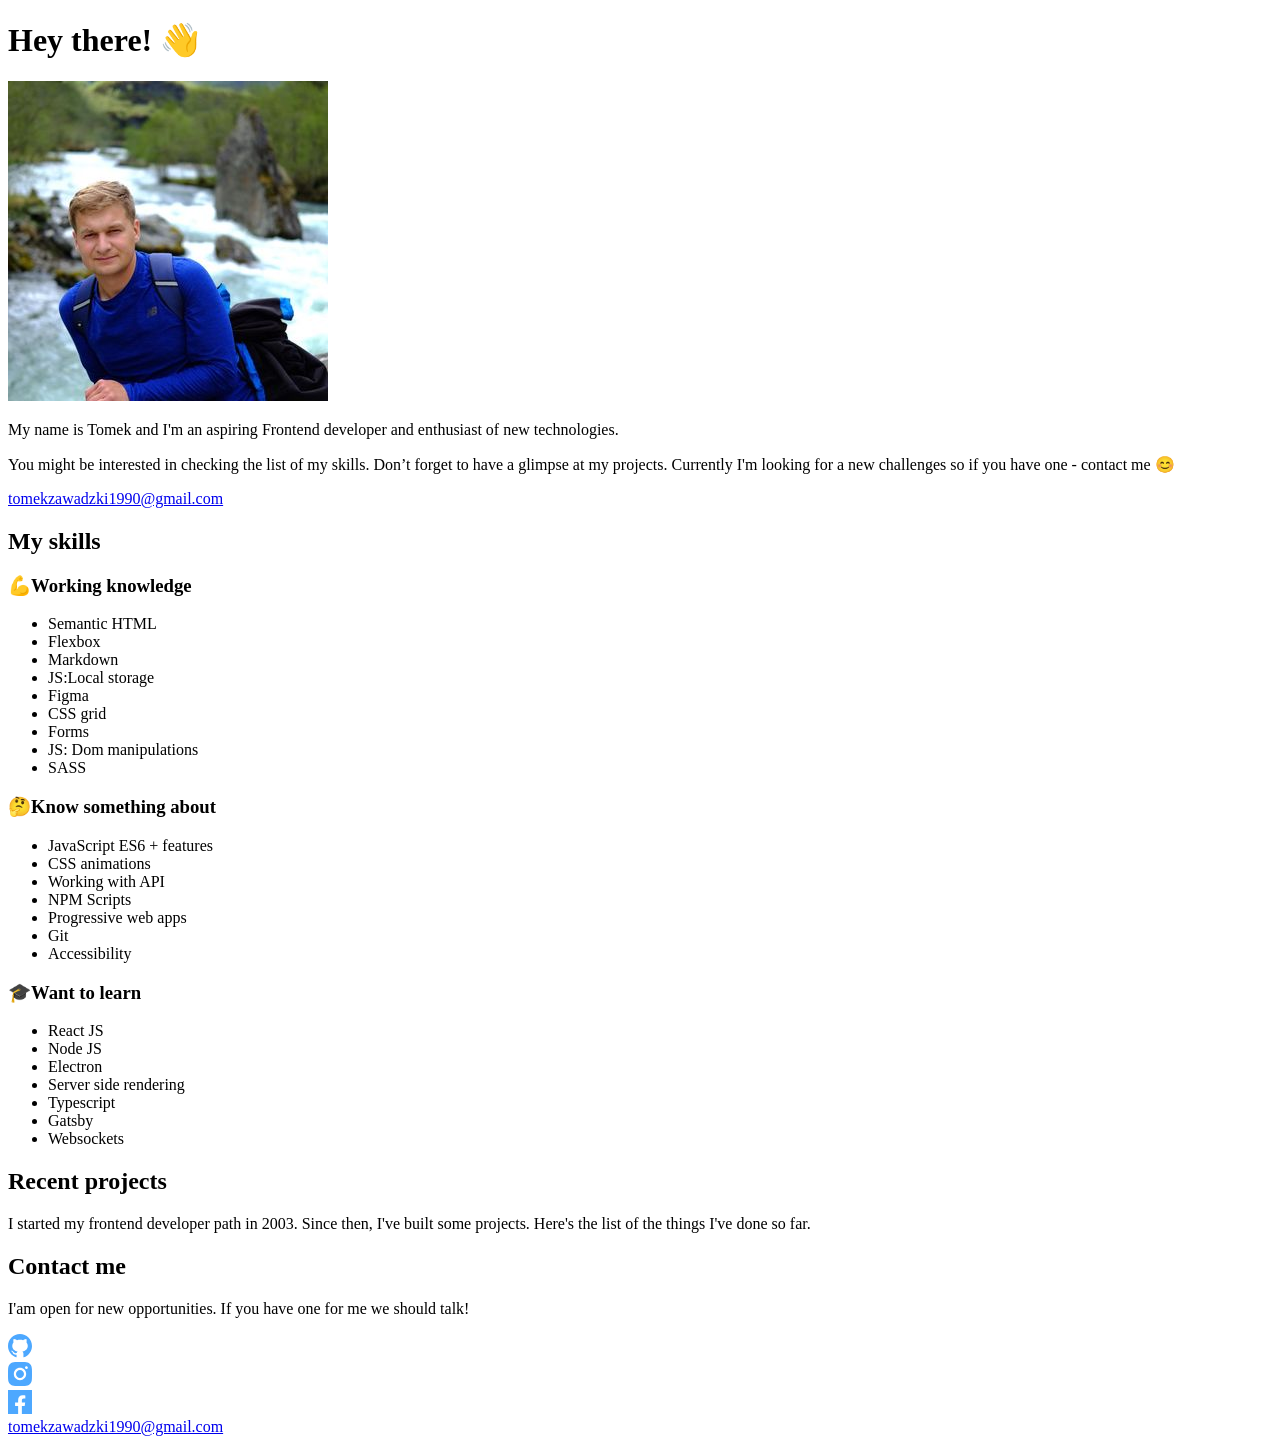
==== commit e79d5dc5: "styling projects section for desktop and small fixes in mobile" ====
--- a/src/pages/index.html
+++ b/src/pages/index.html
@@ -17,8 +17,10 @@
     <!-- <link rel="manifest" href="manifest.json" /> -->
     <link rel="preconnect" href="https://fonts.googleapis.com" />
     <link rel="preconnect" href="https://fonts.gstatic.com" crossorigin />
+    <link rel="preconnect" href="https://fonts.googleapis.com" />
+    <link rel="preconnect" href="https://fonts.gstatic.com" crossorigin />
     <link
-      href="https://fonts.googleapis.com/css2?family=Nunito:wght@200;300;400;500;700&display=swap"
+      href="https://fonts.googleapis.com/css2?family=Nunito:wght@200;300;400;500&family=Roboto+Mono:wght@300;400&display=swap"
       rel="stylesheet"
     />
   </head>
@@ -111,8 +113,9 @@
           I started my frontend developer path in 2003. Since then, I've built
           some projects. Here's the list of the things I've done so far.
         </p>
-        <div class="window window--js">
-          <div class="window__dots">
+        <div class="window__container"></div>
+        <!-- <div class="window window--js">
+          <!-- <div class="window__dots">
             <img
               class="window__dots--element"
               src="/src/assets/img/circles_top.svg"
@@ -140,18 +143,18 @@
                 <span class="span span-link">
                   &lt;<span class="span-link-underline">see here</span
                   >&gt;</span
-                >
-              </div>
+                > -->
+        <!-- </div>
               <div class="window__discription">
                 <li class="window__list--element">github:</li>
                 <span class="span span-link">
                   &lt;<span class="span-link-underline">source code</span
                   >&gt;</span
                 >
-              </div>
-            </div>
-          </ul>
-        </div>
+              </div> -->
+        <!-- </div>
+          </ul> -->
+        <!-- </div> -->
       </section>
       <footer class="contact">
         <h2 class="contact__header">Contact me</h2>
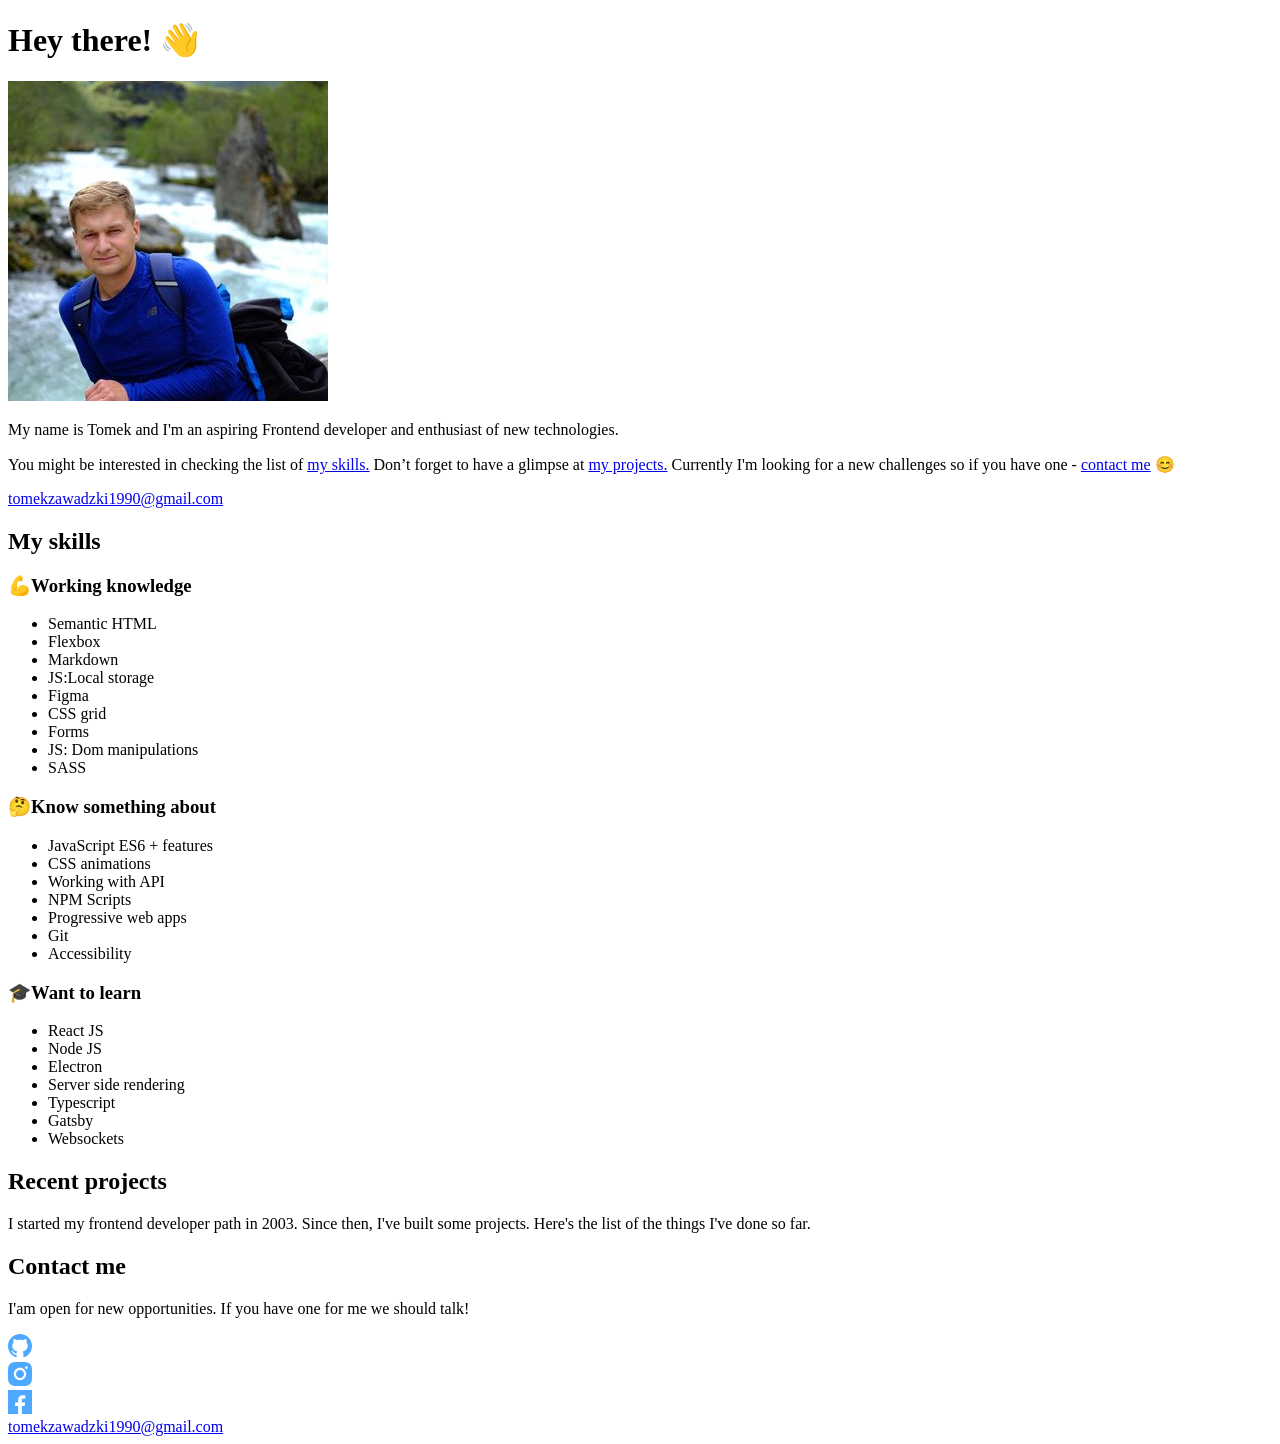
==== commit 3941a515: "add navigate by href to sections, and same style fixes" ====
--- a/src/pages/index.html
+++ b/src/pages/index.html
@@ -43,11 +43,11 @@
           </p>
           <p class="header__info">
             You might be interested in checking the list of
-            <span class="header__info--span">my skills.</span> Don’t forget to
-            have a glimpse at
-            <span class="header__info--span">my projects.</span> Currently I'm
-            looking for a new challenges so if you have one -
-            <span class="header__info--span" `>contact me</span> 😊
+            <a href="#skills" class="header__info--span">my skills.</a> Don’t
+            forget to have a glimpse at
+            <a href="#projects" class="header__info--span">my projects.</a>
+            Currently I'm looking for a new challenges so if you have one -
+            <a href="#contact" class="header__info--span" `>contact me</a> 😊
           </p>
         </div>
       </div>
@@ -56,7 +56,7 @@
       >
     </header>
     <main>
-      <section class="skills">
+      <section class="skills" id="skills">
         <h2 class="skills__title">My skills</h2>
         <div class="skills__content">
           <div class="skills__content--element">
@@ -107,90 +107,54 @@
           </div>
         </div>
       </section>
-      <section class="projects">
+      <section class="projects" id="projects">
         <h2 class="projects__header">Recent projects</h2>
         <p class="projects__info">
           I started my frontend developer path in 2003. Since then, I've built
           some projects. Here's the list of the things I've done so far.
         </p>
         <div class="window__container"></div>
-        <!-- <div class="window window--js">
-          <!-- <div class="window__dots">
-            <img
-              class="window__dots--element"
-              src="/src/assets/img/circles_top.svg"
-            />
-          </div>
-          <img
-            class="window__img"
-            alt="Github logo"
-            src="/src/assets/img/Vector.png"
-          />
-          <ul class="window__list">
-            <div class="window__list--position">
-              <div class="window__discription one">
-                <li class="window__list--element">project:</li>
-                <span class="span span-project"> podlsaki git</span>
-              </div>
-              <div class="window__discription two">
-                <li class="window__list--element">description:</li>
-                <span class="span span-discription">
-                  podlsakie aliasy dla gitowych komend</span
-                >
-              </div>
-              <div class="window__discription one">
-                <li class="window__list--element">demo:</li>
-                <span class="span span-link">
-                  &lt;<span class="span-link-underline">see here</span
-                  >&gt;</span
-                > -->
-        <!-- </div>
-              <div class="window__discription">
-                <li class="window__list--element">github:</li>
-                <span class="span span-link">
-                  &lt;<span class="span-link-underline">source code</span
-                  >&gt;</span
-                >
-              </div> -->
-        <!-- </div>
-          </ul> -->
-        <!-- </div> -->
       </section>
-      <footer class="contact">
+      <footer class="contact" id="contact">
         <h2 class="contact__header">Contact me</h2>
         <p class="contact__text">
           I'am open for new opportunities. If you have one for me we should
           talk!
         </p>
-        <div class="contact__social-media">
-          <div class="logo">
-            <img
-              class="contact__social-media--logo github"
-              alt="Github logo"
-              src="/src/assets/img/Github_icon.svg"
-            />
+        <div class="contact__connection">
+          <div class="contact__social-media">
+            <div class="logo">
+              <a href="https://github.com/tomek-zawadzki">
+                <img
+                  class="contact__social-media--logo github"
+                  alt="Github logo"
+                  src="/src/assets/img/Github_icon.svg"
+              /></a>
+            </div>
+            <div class="logo">
+              <a href="https://www.instagram.com/zawa1990/?hl=pl">
+                <img
+                  class="contact__social-media--logo insta"
+                  alt="Instagram logo"
+                  src="/src/assets/img/Instagram_icon.svg"
+              /></a>
+            </div>
+            <div class="logo">
+              <a href="https://www.facebook.com/tomek.zawadzki.77">
+                <img
+                  class="contact__social-media--logo fb"
+                  alt="Facebook logo"
+                  src="/src/assets/img/FB.svg"
+              /></a>
+            </div>
           </div>
-          <div class="logo">
-            <img
-              class="contact__social-media--logo insta"
-              alt="Instagram logo"
-              src="/src/assets/img/Instagram_icon.svg"
-            />
+          <div class="contact__container">
+            <a
+              href="mailto:tomekzawadzki1990@gmail.com"
+              class="contact__container--mail"
+              >tomekzawadzki1990@gmail.com</a
+            >
           </div>
-          <div class="logo">
-            <img
-              class="contact__social-media--logo fb"
-              alt="Facebook logo"
-              src="/src/assets/img/FB.svg"
-            />
-          </div>
-        </div>
-        <div class="contact__container">
-          <a
-            href="mailto:tomekzawadzki1990@gmail.com"
-            class="contact__container--mail"
-            >tomekzawadzki1990@gmail.com</a
-          >
         </div>
       </footer>
     </main>
